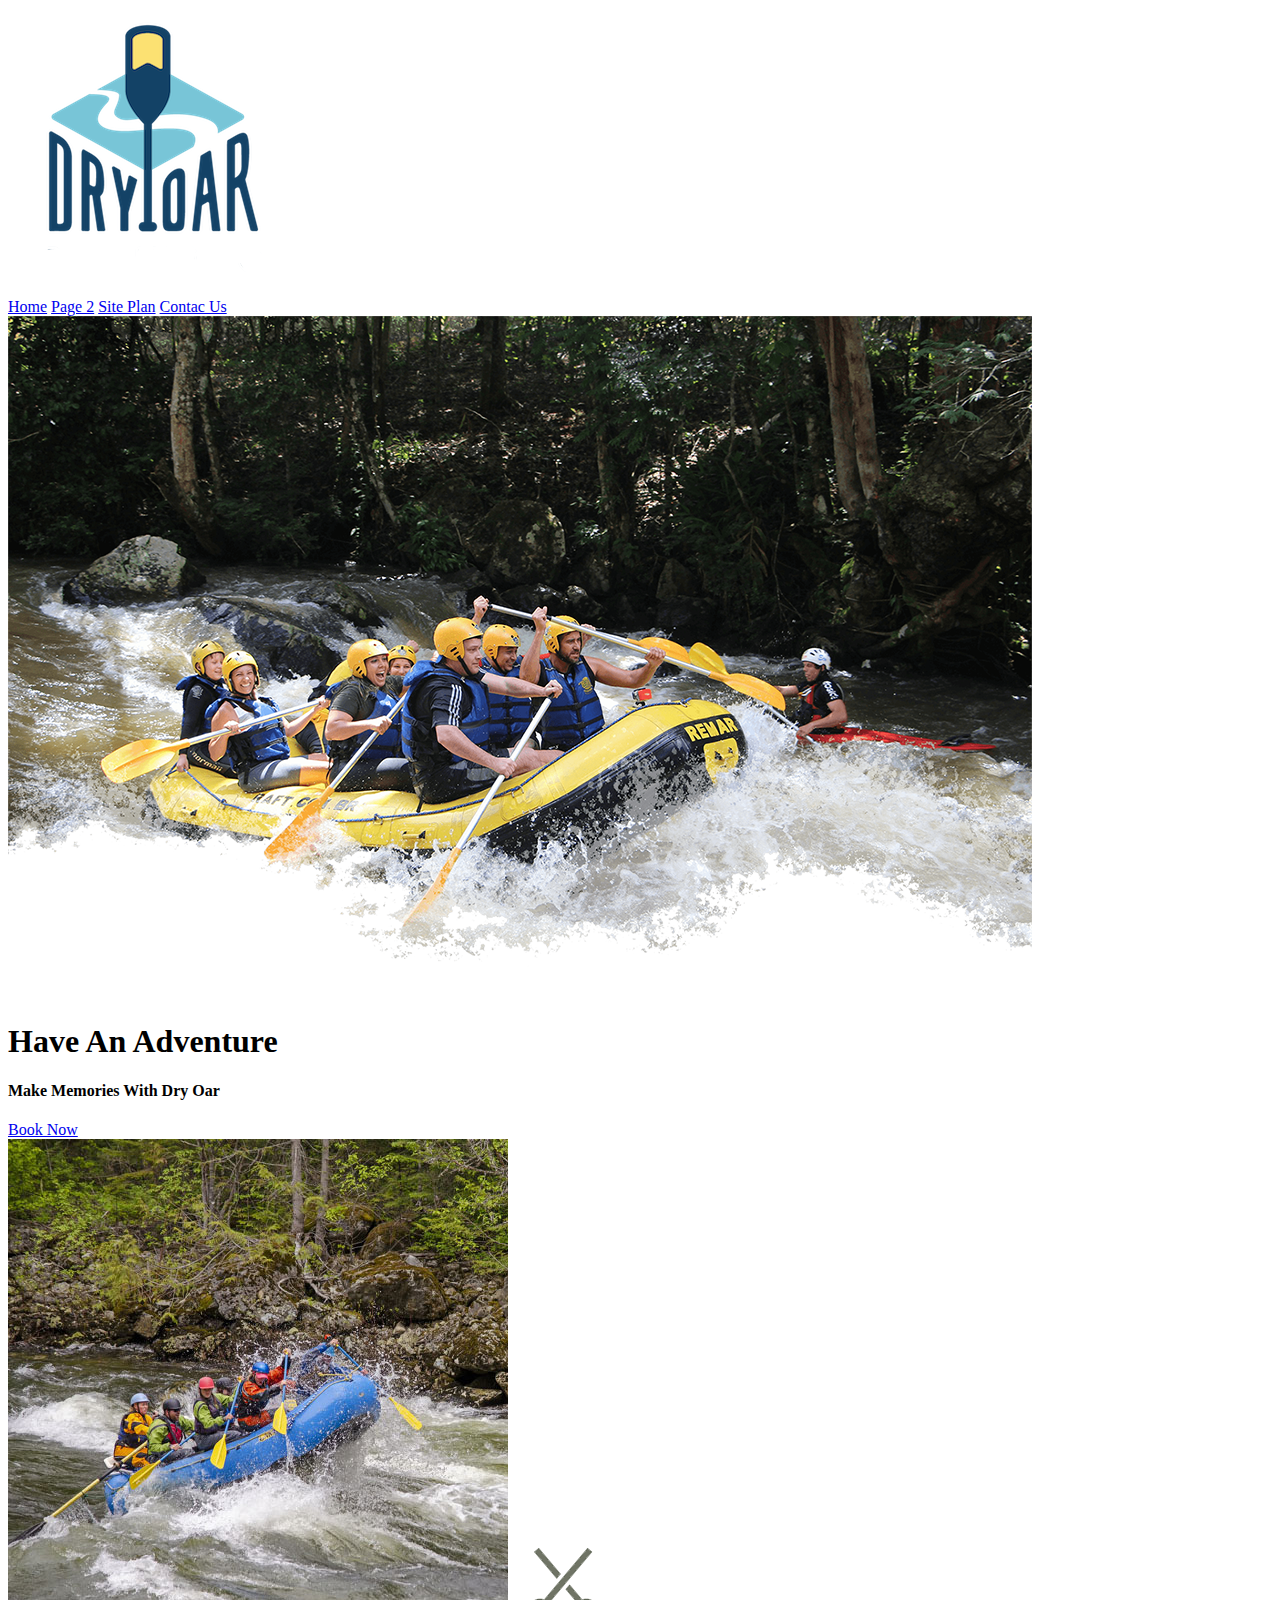
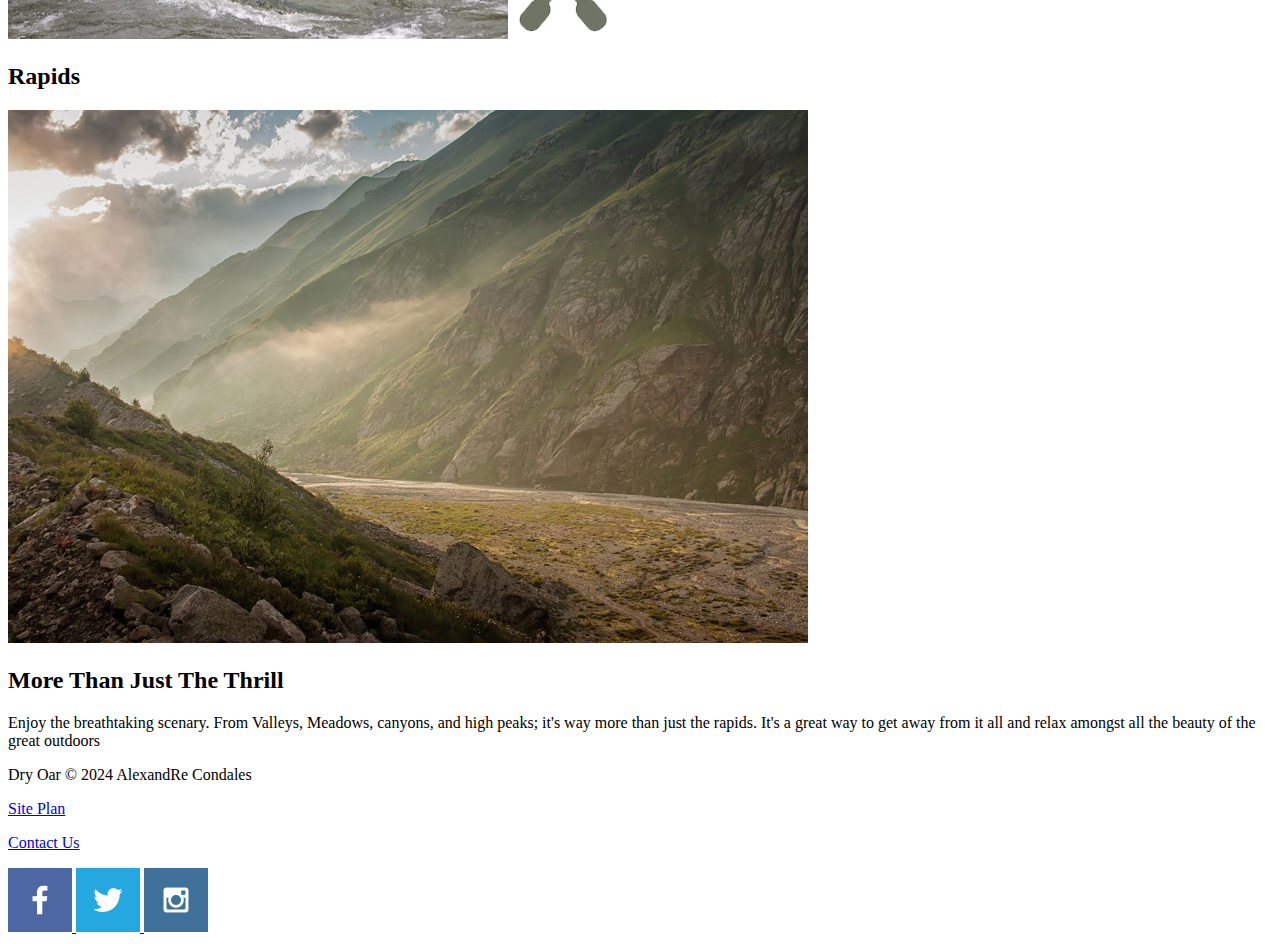
==== wwr/index.html @ 2a1d9699 "Adding Images" ====
<!DOCTYPE html>
<html lang="en">
<head>
    <meta charset="UTF-8">
    <meta name="viewport" content="width=device-width, initial-scale=1.0">
    <title>Whitewater Rafting Vacations</title>
</head>
<body>
    <header>
        <div>
       <a href="index.html" id="logo_link"> <img class="logo"  src="images/logo.png" alt="Dry Oar Logo"></a>
    </div>
       <nav>
         <a href="index.html">Home</a>
         <a href="#">Page 2</a>
         <a href="site-plan-rafting.html">Site Plan</a>
         <a href="contactus.html">Contac Us</a>
       </nav>
    </header>
<div id="hero">
    <div id="hero-box">
        <img  id="hero-img"  src="images/hero.png" alt="People Enjoying Rafting">
    </div>
<section id="hero-msg">
    <h1 class="home-title">Have An Adventure</h1>
    <h4>Make Memories With Dry Oar</h4>
    <div class="botton-box">
        <a class="book" href="contactus.html">Book Now</a>
    </div>
</section>
</div>
<main class="home-grid">
    <section class="rapids-card">
        <img class="card-img"  src="images/rapids.jpg" alt="Rafting boat">
        <img class="icon" src="images/oars.png" alt="oars icon">
        <h2>Rapids</h2>
    </section>
    <img class="mountains" src="images/mountains.jpg" alt="Misty Mountains">
    <section class="msg">
        <h2>More Than Just The Thrill</h2>
        <p>Enjoy the breathtaking scenary. From Valleys, Meadows, canyons, and high peaks; it's way more than just the rapids. It's a great way to get away from it all and relax amongst all the beauty of the great outdoors</p>
    </section>
</main>
<footer><p>Dry Oar &copy; 2024 AlexandRe Condales</p>
        <p><a href="site-plan-rafting.html">Site Plan</a></p>
        <p><a href="contactus.html">Contact Us</a></p>
        <div class="social">
            <a href="https://facebook.com">
                <img src="images/facebook.png" alt="fb icon">
            </a>
            <a href="https://twitter.com">
                <img src="images/twitter.png" alt="twitter icon">
            </a>
            <a href="https://instagram">
                <img src="images/instagram.png" alt="instagram icon">
            </a>
        </div>
</footer>
</body>
</html>
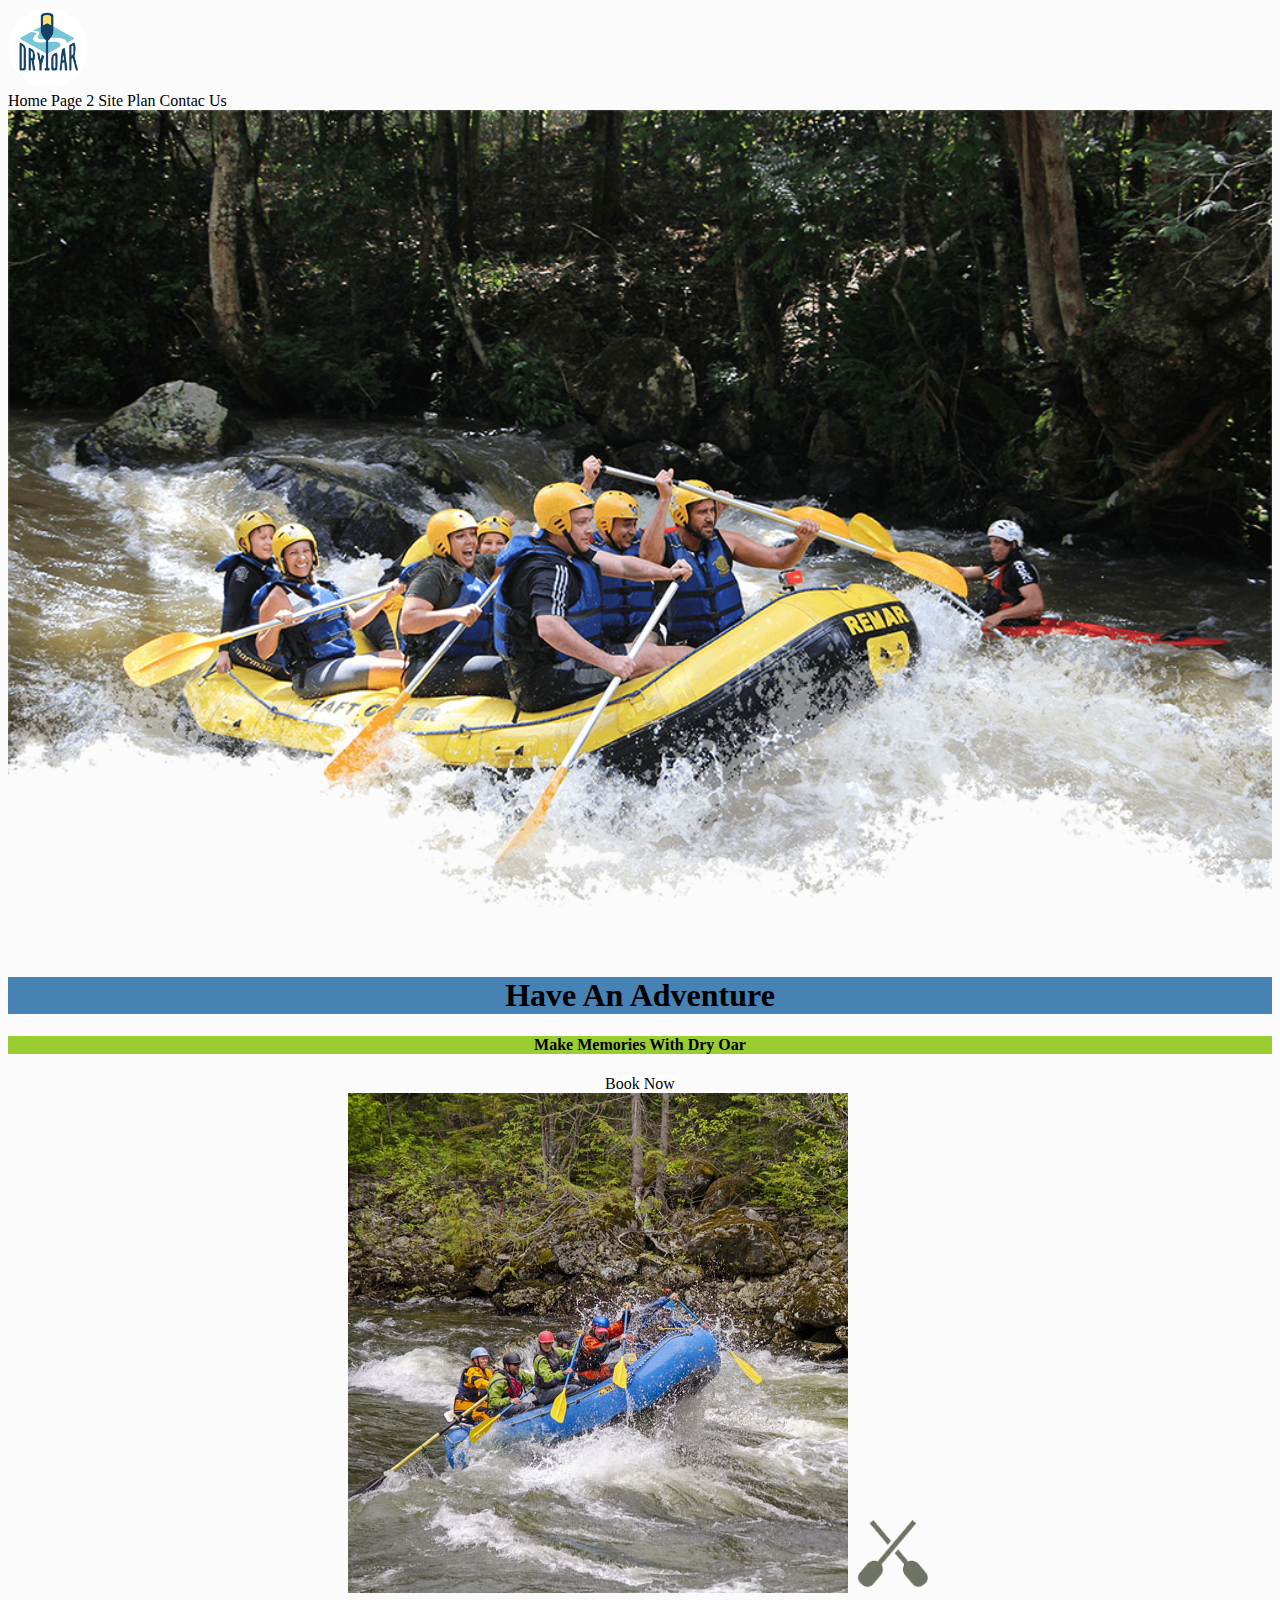
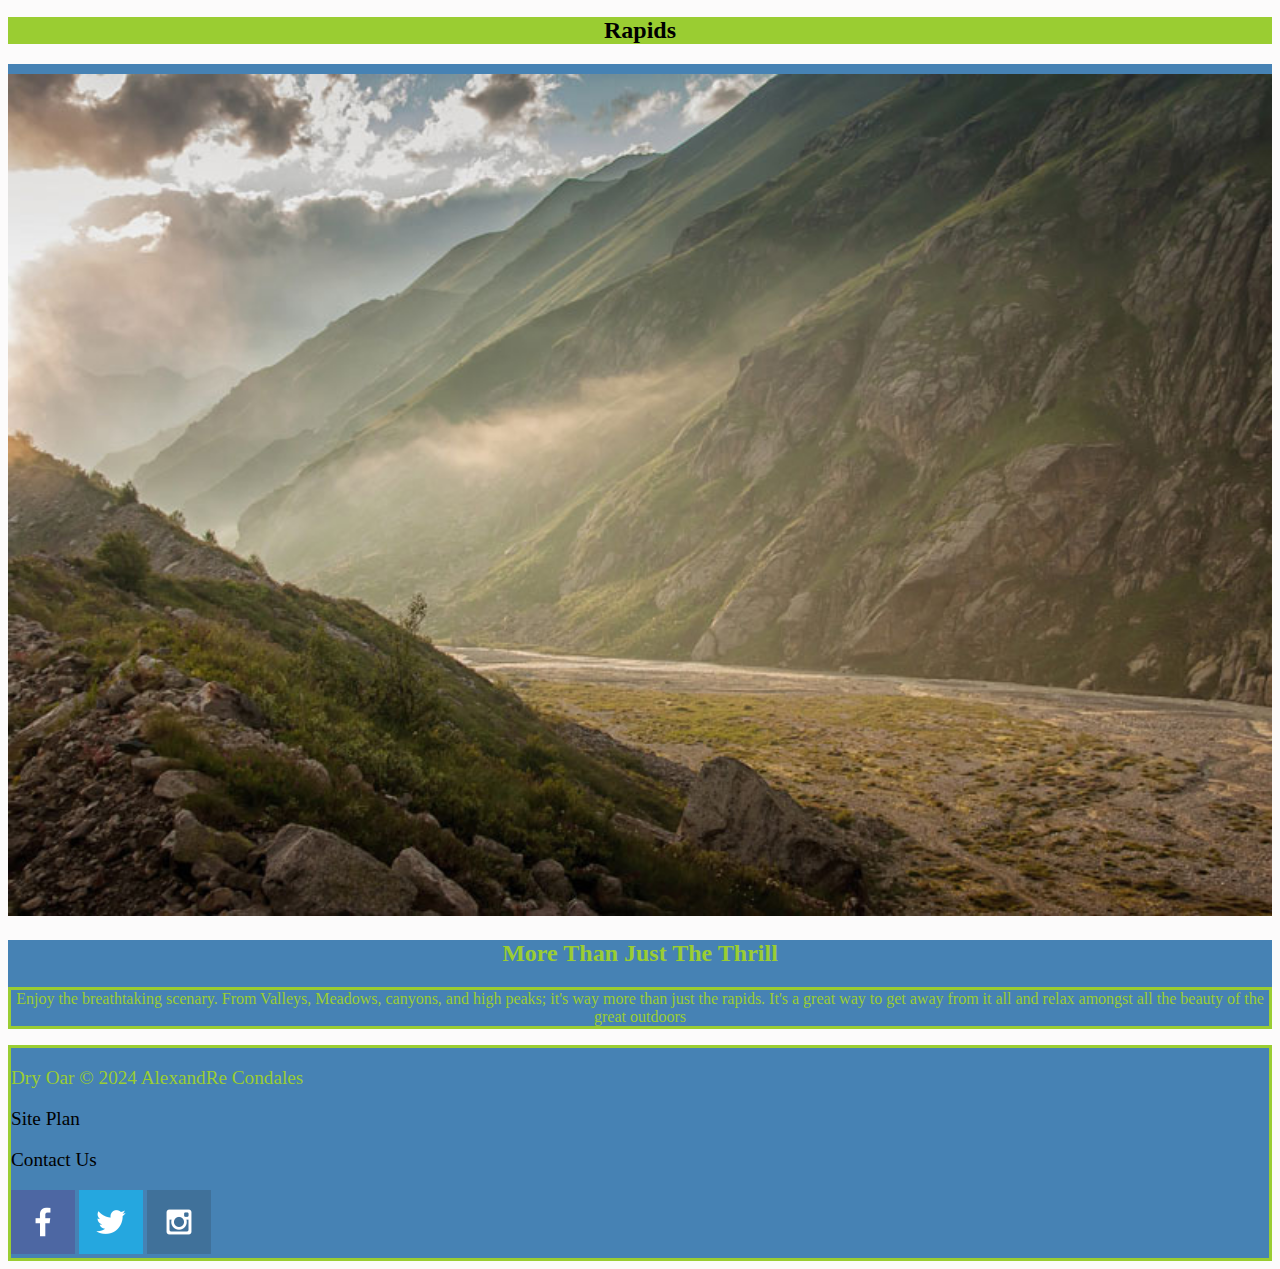
==== commit a51323c3: "adding last changes" ====
--- a/wwr/index.html
+++ b/wwr/index.html
@@ -4,15 +4,16 @@
     <meta charset="UTF-8">
     <meta name="viewport" content="width=device-width, initial-scale=1.0">
     <title>Whitewater Rafting Vacations</title>
+    <link rel="stylesheet" href="styles/styles.css">
 </head>
 <body>
     <header>
-        <div>
+        <div id="content">
        <a href="index.html" id="logo_link"> <img class="logo"  src="images/logo.png" alt="Dry Oar Logo"></a>
     </div>
        <nav>
          <a href="index.html">Home</a>
-         <a href="#">Page 2</a>
+         <a href="#" target="_blank">Page 2</a>                                                             
          <a href="site-plan-rafting.html">Site Plan</a>
          <a href="contactus.html">Contac Us</a>
        </nav>
@@ -35,7 +36,8 @@
         <img class="icon" src="images/oars.png" alt="oars icon">
         <h2>Rapids</h2>
     </section>
-    <img class="mountains" src="images/mountains.jpg" alt="Misty Mountains">
+    <div id="background"></div>
+    <img class="mountains" src="images/mountains.jpg" alt="Misty Mountains">                                                                                                                                                                                                                                                                                                                                                                                                                                                                                                                                                                                                                                                                                                                                                                                                                                                                                                                                                                                                                                                                                                                                                                                                                                                                                                                                                                                                                                                                                                                                                                                                                                                                                                                                                                                                                                                                                                                                                                                                                                                                                                                                                                                                                                                                                                                                                                                                                                                                                                                                                                                                                                                                                                                                                                                                                                                                                                                                                                                                                                                                                                                                                                                                                                                                                                                                                                                                                                                                                                                                                                                                                                                                                                                                                                                                                                                                                                                                                                                                                                                                                                                                                                                                                                                                                                                                                                                                                                                                                                                                                                                                                                                                                                                                                                                                                                                                                                                                                                                                                                                                                                                                                                                                                                                                                                                                                                                                                                                                                                                                                                                                                                                                                                                                                                                                                                                                                                                                                                                                                                                                                                                                                                                                                                                                                                                                                                                                                                                                                                                                                                                                                                                                                                                                                                                                                                                                                                                                                                                                                                                                                
     <section class="msg">
         <h2>More Than Just The Thrill</h2>
         <p>Enjoy the breathtaking scenary. From Valleys, Meadows, canyons, and high peaks; it's way more than just the rapids. It's a great way to get away from it all and relax amongst all the beauty of the great outdoors</p>
@@ -45,13 +47,13 @@
         <p><a href="site-plan-rafting.html">Site Plan</a></p>
         <p><a href="contactus.html">Contact Us</a></p>
         <div class="social">
-            <a href="https://facebook.com">
+            <a href="https://facebook.com" target="_blank">
                 <img src="images/facebook.png" alt="fb icon">
             </a>
-            <a href="https://twitter.com">
+            <a href="https://twitter.com" target="_blank">
                 <img src="images/twitter.png" alt="twitter icon">
             </a>
-            <a href="https://instagram">
+            <a href="https://instagram" target="_blank">
                 <img src="images/instagram.png" alt="instagram icon">
             </a>
         </div>
--- a/wwr/styles/styles.css
+++ b/wwr/styles/styles.css
@@ -0,0 +1,113 @@
+#content {
+    max-width: 1600px;
+    margin: 0 auto;
+}
+
+nav a {
+    text-align: center;
+    color: black;
+    text-decoration: none;
+}
+
+#hero-msg  h1 {
+    text-align: center;
+}
+
+#hero-msg  h4 {
+    text-align: center;
+}
+
+.botton-box  {
+    text-align: center;
+}
+
+main section {
+    text-align: center;
+}
+
+#background {
+    height: 10px;
+    background-color: steelblue;
+}
+
+body {
+    background-color: #fcfbfb;
+}
+
+header {
+    background-color: rbga(20,30,13, .7);
+}
+
+nav a:hover {
+    background-color: yellow;
+}
+
+.book, .join {
+    background-color: white;
+    color: black;
+    text-decoration: none;
+}
+
+.book:hover, .join:hover {
+    background-color: yellow;
+}
+
+.msg {
+    background-color: steelblue;
+    color: white;
+}
+
+footer {
+    background-color: steelblue;
+    color: yellowgreen;
+    border: solid;
+}
+footer a {
+    color: black;
+    text-decoration: none;
+}
+footer p {
+    font-size: 1.2em;
+}
+footer a:hover {
+    background-color: yellow;
+}
+
+.home-title {
+    background-color: steelblue;
+}
+
+h4 {
+    background-color: steelblue;
+
+}
+
+.msg h2 {
+    background-color: steelblue;
+    color: yellowgreen;
+}
+
+.msg p {
+    color: yellowgreen;
+    border: solid;
+}
+
+.logo, .icon  {
+    width: 80px;
+}
+
+h2, h3, h4 {
+        background-color: yellowgreen ;
+} 
+
+#hero-img {
+    width: 100%;
+}
+
+.mountains {
+    width: 100%;
+}
+
+footer p  a:hover {
+    text-decoration: underline;
+}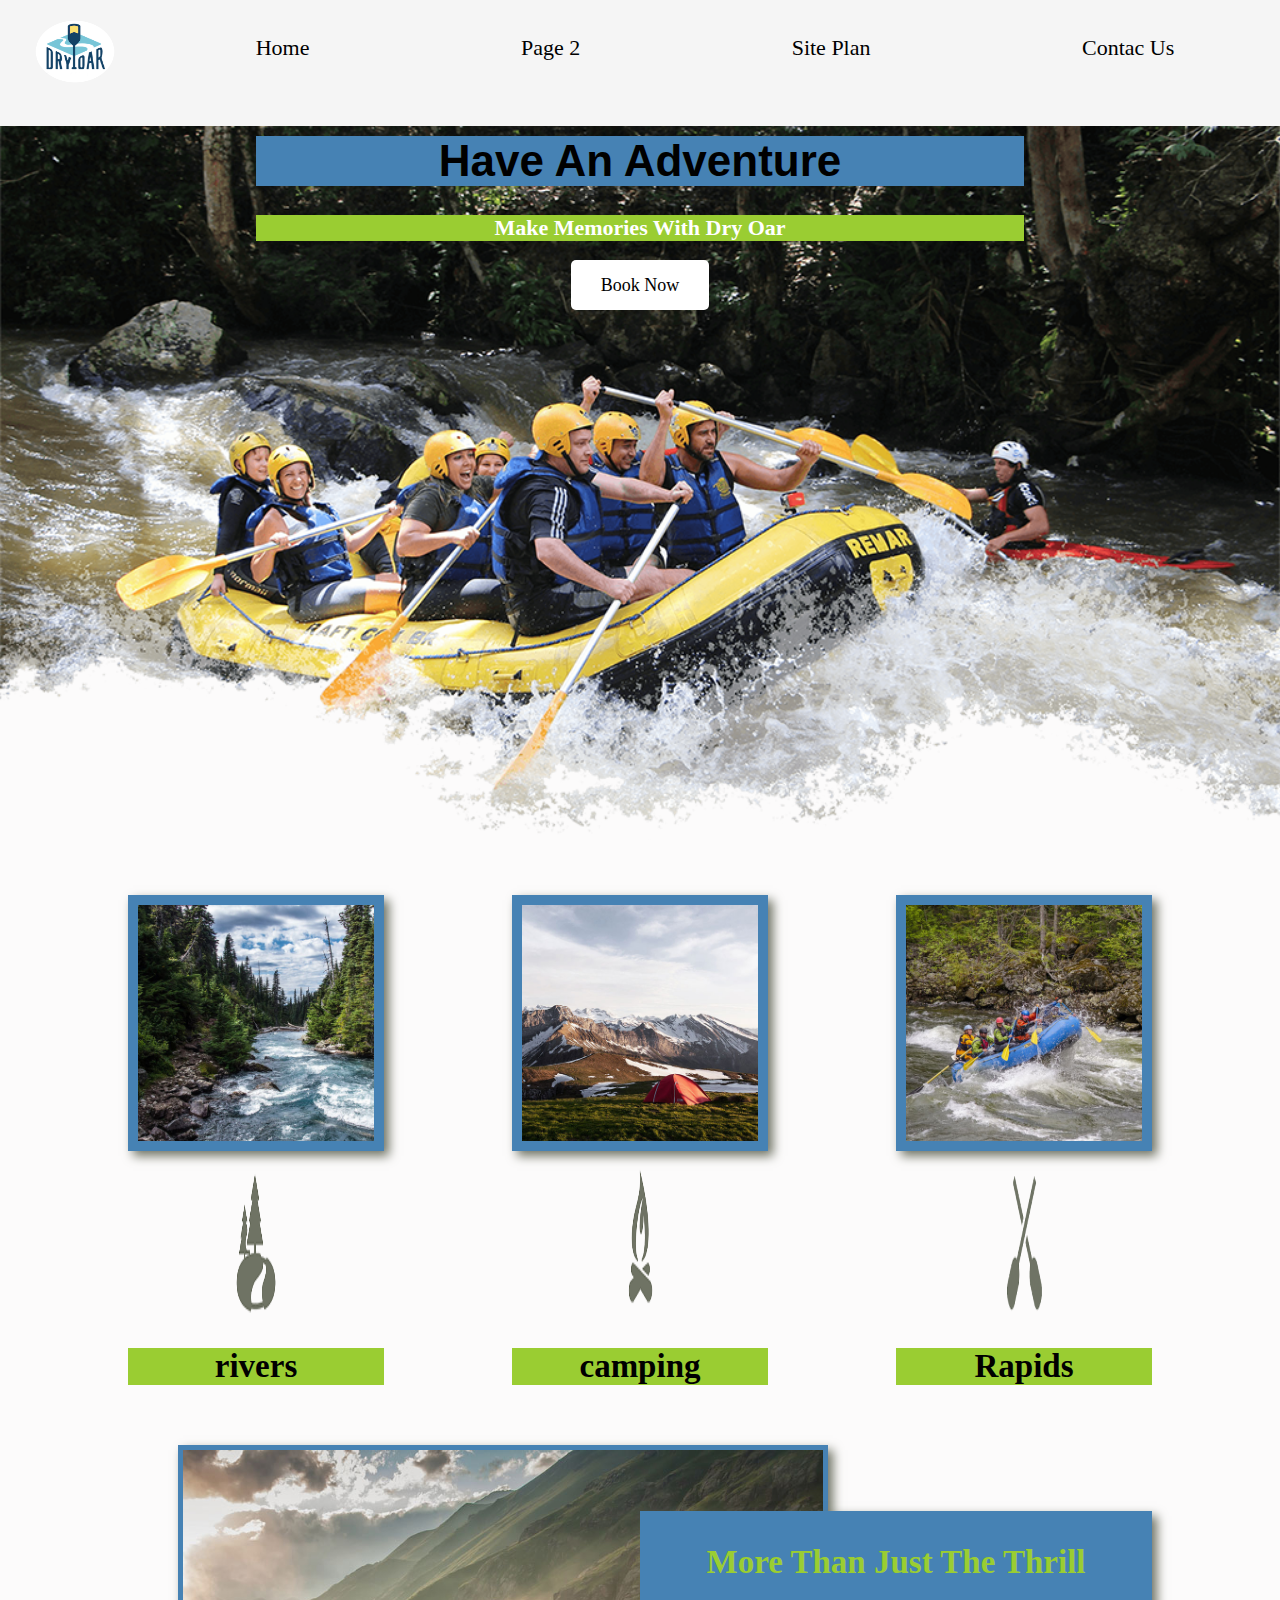
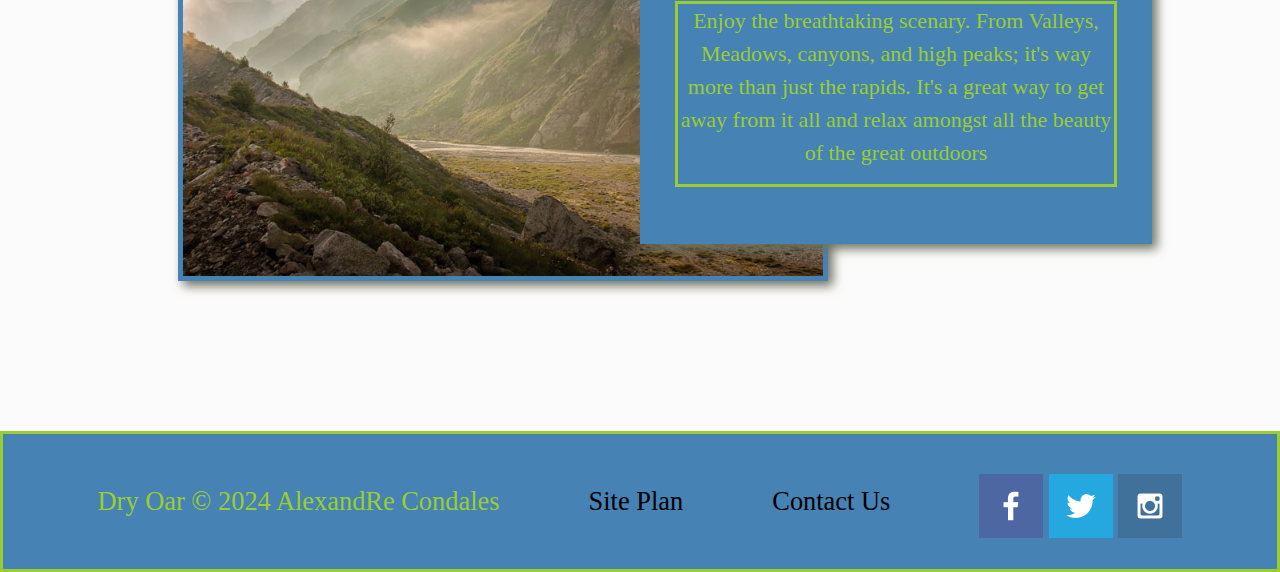
==== commit 322b73ae: "last update" ====
--- a/wwr/index.html
+++ b/wwr/index.html
@@ -31,10 +31,20 @@
 </section>
 </div>
 <main class="home-grid">
-    <section class="rapids-card">
+    <section class="rapids-card"> 
         <img class="card-img"  src="images/rapids.jpg" alt="Rafting boat">
         <img class="icon" src="images/oars.png" alt="oars icon">
         <h2>Rapids</h2>
+    </section>
+    <section class="rivers-card">
+        <img class="card-img"  src="images/rivers.jpg" alt="river in forest">
+        <img class="icon" src="images/river_icon.png" alt="river icon">
+        <h2>rivers</h2>
+    </section>
+    <section class="camping-card">
+        <img class="card-img"  src="images/camping.jpg" alt="Tent in Mountains"> 
+        <img class="icon" src="images/fire_icon.png" alt="fire icon">  
+        <h2>camping</h2>
     </section>
     <div id="background"></div>
     <img class="mountains" src="images/mountains.jpg" alt="Misty Mountains">                                                                                                                                                                                                                                                                                                                                                                                                                                                                                                                                                                                                                                                                                                                                                                                                                                                                                                                                                                                                                                                                                                                                                                                                                                                                                                                                                                                                                                                                                                                                                                                                                                                                                                                                                                                                                                                                                                                                                                                                                                                                                                                                                                                                                                                                                                                                                                                                                                                                                                                                                                                                                                                                                                                                                                                                                                                                                                                                                                                                                                                                                                                                                                                                                                                                                                                                                                                                                                                                                                                                                                                                                                                                                                                                                                                                                                                                                                                                                                                                                                                                                                                                                                                                                                                                                                                                                                                                                                                                                                                                                                                                                                                                                                                                                                                                                                                                                                                                                                                                                                                                                                                                                                                                                                                                                                                                                                                                                                                                                                                                                                                                                                                                                                                                                                                                                                                                                                                                                                                                                                                                                                                                                                                                                                                                                                                                                                                                                                                                                                                                                                                                                                                                                                                                                                                                                                                                                                                                                                                                                                                                                
--- a/wwr/styles/styles.css
+++ b/wwr/styles/styles.css
@@ -1,3 +1,4 @@
+@import url(https://www.cssfontstack.com/Lucida-Grande);
 #content {
     max-width: 1600px;
     margin: 0 auto;
@@ -7,6 +8,8 @@
     text-align: center;
     color: black;
     text-decoration: none;
+    padding: 35px;
+
 }
 
 #hero-msg  h1 {
@@ -15,6 +18,7 @@
 
 #hero-msg  h4 {
     text-align: center;
+    color: white;
 }
 
 .botton-box  {
@@ -26,16 +30,23 @@
 }
 
 #background {
-    height: 10px;
-    background-color: steelblue;
+    height: 500px;
+    grid-column: 1/11;
+    grid-row: 4/9;
 }
 
 body {
+    font-family: Lucida Grande,Lucida Sans Unicode;  
     background-color: #fcfbfb;
+    font-size: 22px;
+    padding: 0;
+    margin: 0;
 }
 
 header {
-    background-color: rbga(20,30,13, .7);
+    display: grid;
+    grid-template-columns: 150px auto;
+    background-color: whitesmoke;
 }
 
 nav a:hover {
@@ -46,6 +57,10 @@
     background-color: white;
     color: black;
     text-decoration: none;
+    font-size: 18px;
+    padding: 15px 30px;
+    margin-top: 50px;
+    border-radius: 5px;
 }
 
 .book:hover, .join:hover {
@@ -55,12 +70,22 @@
 .msg {
     background-color: steelblue;
     color: white;
+    line-height: 1.5em;
+    padding: 35px;
+    grid-column: 6/10;
+    grid-row: 6/7;
+    box-shadow: 5px 5px 10px #6f7364;
 }
 
 footer {
     background-color: steelblue;
     color: yellowgreen;
     border: solid;
+    margin-top: -50px;
+    display: flex;
+    justify-content: space-around;
+    align-items: center;
+    padding: 25px 50px;
 }
 footer a {
     color: black;
@@ -75,6 +100,9 @@
 
 .home-title {
     background-color: steelblue;
+    font-family: Lucida Sans,Geneva,Verdana,sans-serif;
+    font-size: 2em;
+    margin-top: 10px;
 }
 
 h4 {
@@ -90,10 +118,14 @@
 .msg p {
     color: yellowgreen;
     border: solid;
+    font-size: 1em;
+    padding-bottom: 15px;
 }
 
 .logo, .icon  {
     width: 80px;
+    padding: 20px;
+    height: 50%;
 }
 
 h2, h3, h4 {
@@ -105,9 +137,146 @@
 }
 
 .mountains {
-    width: 100%;
+    
+    margin-left: 50px;
+    border: 5px steelblue solid;
+    grid-column: 2/7;
+    grid-row: 5/8;
+    box-shadow: 5px 5px 10px #6f7364;
+    margin-top: 170px;
+    margin-bottom: -200px;
 }
 
 footer p  a:hover {
     text-decoration: underline;
+    padding: 25px 50px;
+}
+
+h2 {
+    margin: 0;
+}
+
+#logo-link {
+    padding-top: 5px;
+    justify-self: center;
+    align-self: center;
+}
+
+.icon {
+    padding-top: 5px;
+}
+footer .social img {
+    padding-top: 15px;
+}
+.rivers-card, .camping-card, .rapids-card {
+    margin: 10px 0;
+}  
+.card-img {
+    border: 10px solid steelblue;
+    transition: transform .5s;
+    box-shadow: 5px 5px 10px #6f7364;
+}
+ 
+main section img {
+    box-sizing: border-box;
+}
+
+nav {
+    display: flex;
+    justify-content: space-around;
+}
+
+#hero {
+    display: grid;
+    grid-template-columns: 1fr 3fr 1fr;
+    margin-top: -100px;
+}
+
+#hero-box {
+    grid-column: 1/4;
+    grid-row: 1/3;
+    z-index: -1;
+}
+
+#hero-msg {
+    grid-column: 2/3;
+    grid-row: 1/2;
+    margin-top: 100px;
+}
+
+.home-grid {
+    display: grid;
+    grid-template-columns: 1fr 1fr 1fr 1fr 1fr 1fr 1fr 1fr 1fr 1fr;
+}
+
+.rivers-card {
+    grid-column: 2/4;
+    grid-row: 2/3;
+}
+.camping-card {
+    grid-column: 5/7;
+    grid-row: 2/3;
+}
+
+.rapids-card {
+    grid-column: 8/10;
+    grid-row: 2/3;
+}
+
+.card-img:hover {
+    opacity: .6;
+    transform: scale(1,1);
+}
+.card-img, .mountains {
+    width: 100%;
+}
+
+#background, .mountains {
+    align-content: end;
+    margin-bottom: 200px;
+}
+
+
+@media screen and (max-width: 900px) {
+    #hero, .home-grid {
+        display: block;
+        height: auto;
+    }
+    nav, footer {
+        flex-direction: column;
+    }
+    nav a {
+        display: block;
+        padding: 15px;
+    }
+    #hero {
+        margin-top: 0;
+    }
+    #hero-msg {
+        margin-top: 0;
+    }
+    #hero-msg h4 {
+        display: none;
+    }
+    #hero-msg h1 {
+        color: #6f7364;
+    }
+    .home-title {
+        font-size: 25px;
+    }
+    .rivers-card, .camping-card, .rapids-card { 
+        margin: 50px auto;
+        width: 60%;
+    }
+    #background {
+        display: none;
+    }
+    .mountains, .msg {
+        width: 80%;
+        display: block;
+        margin: 0 auto;
+    }
+    footer {
+        margin-top: 25px;
+    }
 }